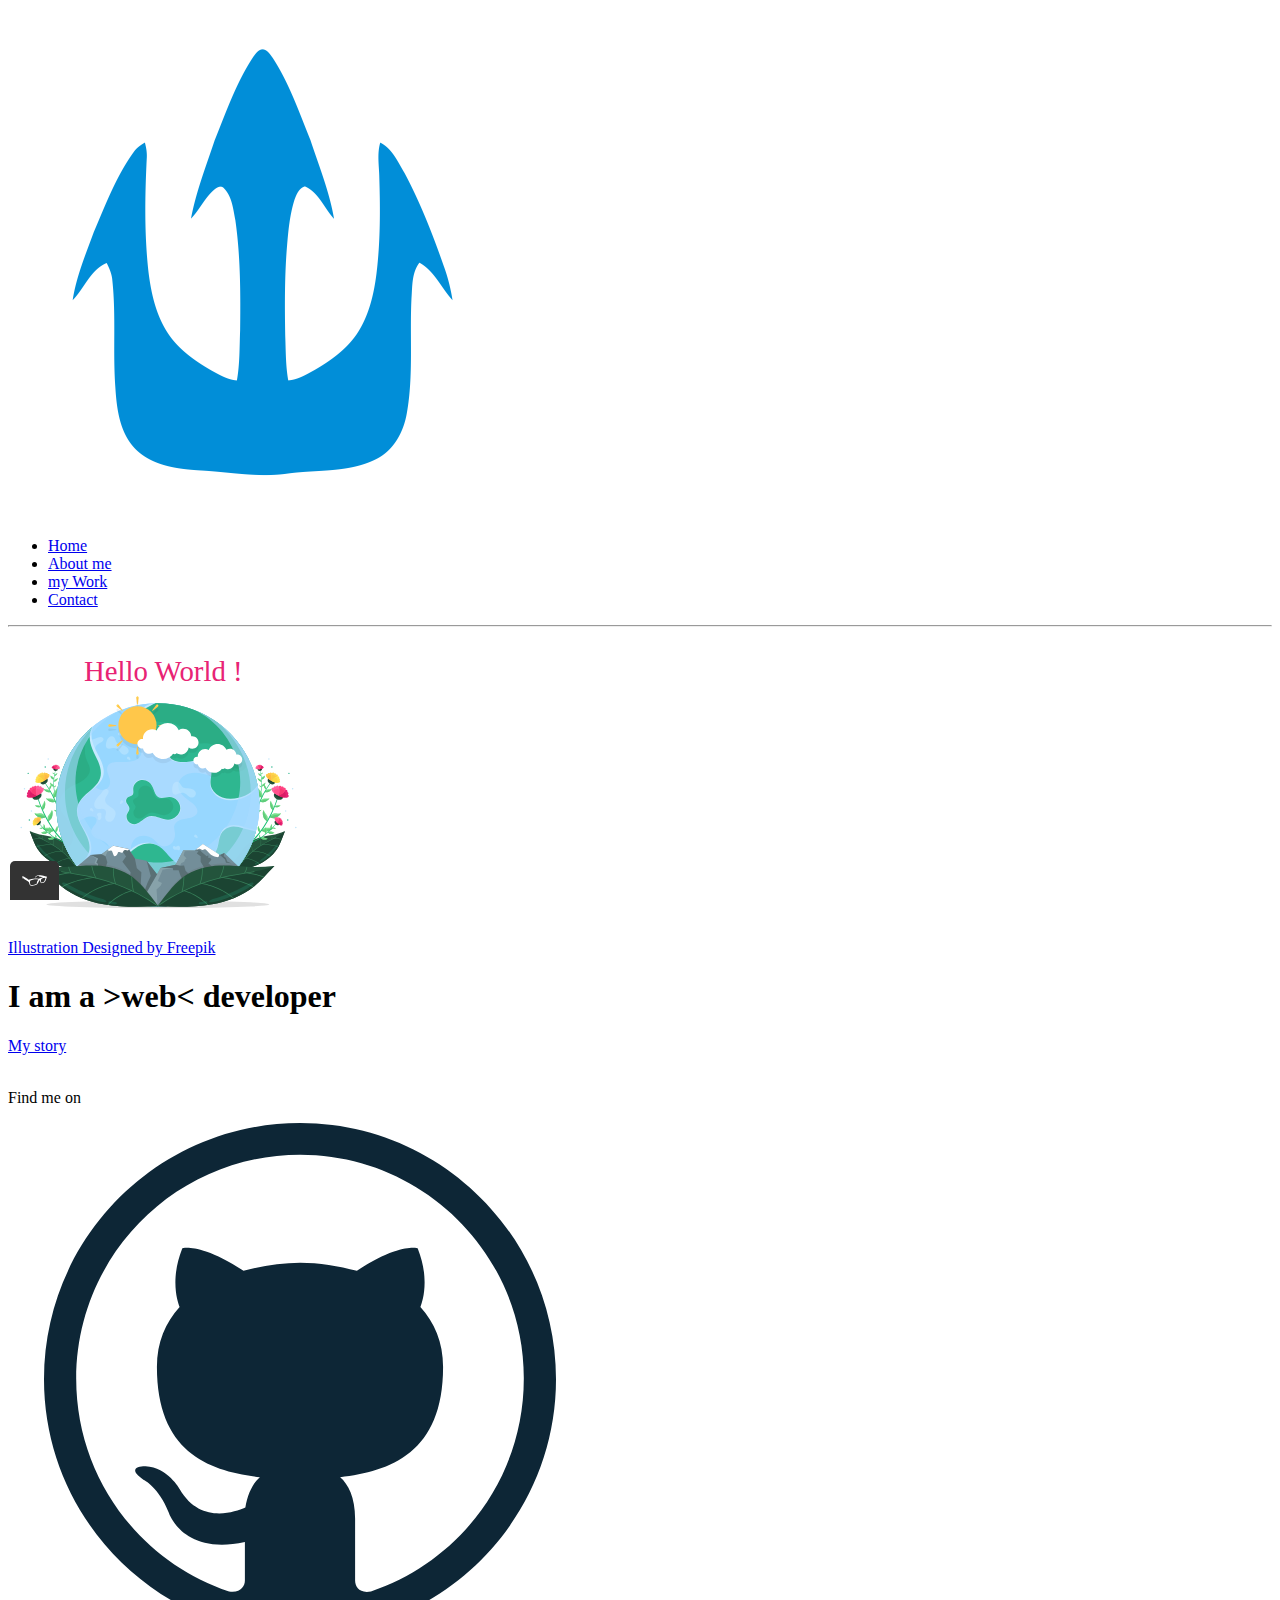
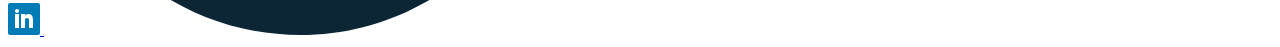
==== index.html @ 32ca52b7 "fixed issue cause by renaming css" ====
<!DOCTYPE html>

<html lang="en">
  <head>
    <meta charset="utf-8" />
    <title>Portfolio Haleh Ghavami</title>

    <meta name="viewport" content="width=device-width, initial-scale=1" />

    <link rel="icon shortcut" href="img/favicon.ico" type="image/x-icon" />

    <link
      rel="stylesheet"
      type="text/css"
      href="https://necolas.github.io/normalize.css/8.0.1/normalize.css"
    />

    <link
      href="https://fonts.googleapis.com/css2?family=Barlow+Semi+Condensed:ital,wght@0,100;0,400;1,100&display=swap"
      rel="stylesheet"
    />

    <link rel="stylesheet" type="text/css" href="css/style.production.css" />
  </head>
  <body>
    <header class="header-container">
      <div class="header-container__item">
        <a href="index.html">
          <img
            class="header-container__logo"
            src="img/avatar.png"
            alt="trident logo"
          />
        </a>
      </div>
      <nav class="header-container__item">
        <ul role="menubar" class="navigation-list">
          <li role="presentation">
            <a
              href="index.html"
              role="menuitem"
              class="navigation-list__item navigation-list__item--active"
              >Home</a
            >
          </li>
          <li role="presentation">
            <a href="about.html" role="menuitem" class="navigation-list__item"
              >About me</a
            >
          </li>
          <li role="presentation">
            <a href="work.html" role="menuitem" class="navigation-list__item"
              >my Work</a
            >
          </li>
          <li role="presentation">
            <a href="contact.html" role="menuitem" class="navigation-list__item"
              >Contact</a
            >
          </li>
        </ul>
      </nav>
    </header>
    <hr />
    <main class="main-home">
      <div id="world-svg"></div>
      <a class="credit" href="http://www.freepik.com" target="_blank"
        >Illustration Designed by Freepik</a
      >

      <h1>I am a <span>&gt;web&lt;</span> developer</h1>
      <a href="about.html#mystory" class="profile__link"> My story </a>
    </main>
    <br />
    <footer class="footer">
      <p class="footer-paragraph">Find me on</p>
      <div class="social-media">
        <a
          class="social-media__icon"
          href="https://www.linkedin.com/in/halehghavami/"
          target="_blank"
        >
          <img
            src="img/iconfinder_square-linkedin_317725.svg"
            alt="linkedin logo"
          />
        </a>

        <a
          class="social-media__icon"
          href="https://github.com/HalehGhavami"
          target="_blank"
        >
          <img src="img/iconfinder_github_291716.svg" alt="GitHub logo" />
        </a>
      </div>
    </footer>

    <script src="js/tota11y.min.js"></script>
    <script src="js/world-svg.js"></script>
  </body>
</html>
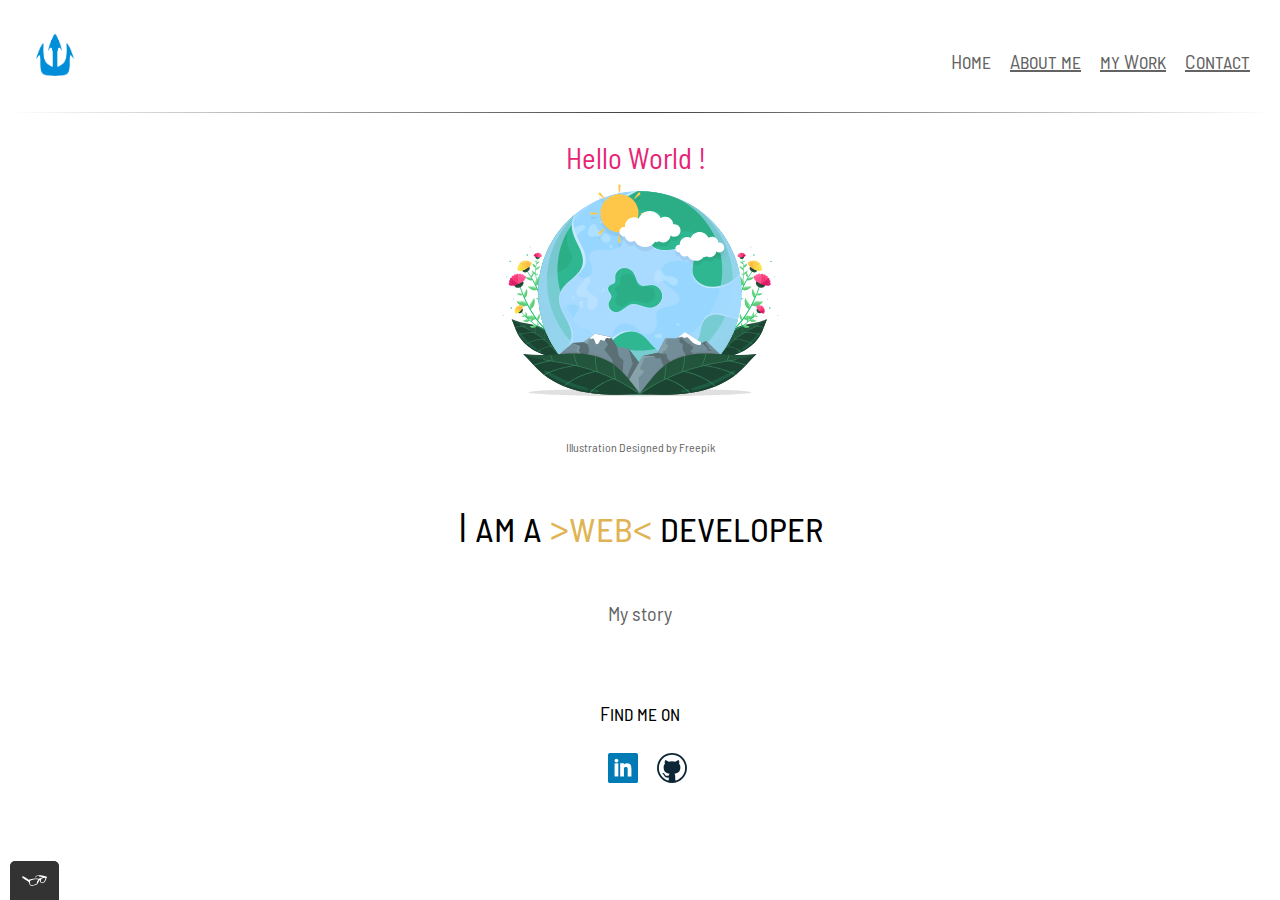
==== commit 35746a65: "returned last naming folder" ====
--- a/index.html
+++ b/index.html
@@ -20,7 +20,7 @@
       rel="stylesheet"
     />
 
-    <link rel="stylesheet" type="text/css" href="css/style.production.css" />
+    <link rel="stylesheet" type="text/css" href="CSS/style.production.css" />
   </head>
   <body>
     <header class="header-container">
--- a/CSS/style.production.css
+++ b/CSS/style.production.css
@@ -0,0 +1,473 @@
+/*
+* Prefixed by https://autoprefixer.github.io
+* PostCSS: v7.0.29,
+* Autoprefixer: v9.7.6
+* Browsers: last 4 version
+*/
+
+* {
+  -webkit-box-sizing: border-box;
+  box-sizing: border-box;
+}
+
+body {
+  font-family: 'Barlow Semi Condensed', sans-serif;
+  font-weight: 400;
+  font-size: 20px;
+  line-height: 2;
+  display: block;
+  margin: 10px;
+}
+
+.main-contact,
+.main-work,
+.main-home {
+  text-align: center;
+}
+
+.header-container {
+  display: -webkit-box;
+  display: -ms-flexbox;
+  display: flex;
+  width: 100%;
+  padding: 20px;
+  font-variant: small-caps;
+}
+
+.header-container__item {
+  -webkit-box-flex: 0;
+  -ms-flex: 0 1 50px;
+  flex: 0 1 50px;
+  display: -webkit-box;
+  display: -ms-flexbox;
+  display: flex;
+  -webkit-box-pack: center;
+  -ms-flex-pack: center;
+  justify-content: center;
+  -webkit-box-align: center;
+  -ms-flex-align: center;
+  align-items: center;
+}
+
+.header-container__item:last-child {
+  -webkit-box-pack: end;
+  -ms-flex-pack: end;
+  justify-content: flex-end;
+  -webkit-box-flex: 1;
+  -ms-flex-positive: 1;
+  flex-grow: 1;
+}
+
+.navigation-list li {
+  display: inline-block;
+  margin-left: 15px;
+}
+
+.header-container__logo {
+  width: 100%;
+  height: auto;
+  max-width: 50px;
+}
+
+.navigation-list {
+  list-style-type: none;
+  margin: 0;
+}
+
+.navigation-list__item--active {
+  text-decoration: none;
+}
+
+hr {
+  margin-top: 0;
+  border: 0;
+  height: 1px;
+  background-image: -webkit-gradient(
+    linear,
+    left top,
+    right top,
+    from(rgba(0, 0, 0, 0)),
+    color-stop(rgba(0, 0, 0, 0.75)),
+    to(rgba(0, 0, 0, 0))
+  );
+  background-image: -o-linear-gradient(
+    left,
+    rgba(0, 0, 0, 0),
+    rgba(0, 0, 0, 0.75),
+    rgba(0, 0, 0, 0)
+  );
+  background-image: linear-gradient(
+    to right,
+    rgba(0, 0, 0, 0),
+    rgba(0, 0, 0, 0.75),
+    rgba(0, 0, 0, 0)
+  );
+}
+
+.profile {
+  max-width: 740px;
+  margin: 0 auto;
+}
+
+.profile__portrait {
+  float: left;
+  width: 100%;
+  margin-top: 100px;
+  max-width: 250px;
+  margin-right: 40px;
+  border-radius: 50%;
+  border: 1px solid #e0b354;
+  -webkit-box-shadow: 0 10px 6px -6px #777;
+  box-shadow: 0 10px 6px -6px #777;
+  text-align: center;
+}
+
+h1 {
+  font-variant: small-caps;
+  font-weight: 400;
+}
+
+h2 {
+  font-variant: small-caps;
+  font-weight: 400;
+}
+
+div.cv-button {
+  display: block;
+  text-align: center;
+}
+
+span {
+  color: #e0b354;
+}
+
+.profile__link {
+  text-decoration: none;
+}
+
+.credit {
+  text-decoration: none;
+  font-size: 12px;
+  display: block;
+}
+
+.main-about li {
+  list-style-type: none;
+}
+
+.footer {
+  clear: both;
+  display: -webkit-box;
+  display: -ms-flexbox;
+  display: flex;
+  -webkit-box-orient: vertical;
+  -webkit-box-direction: normal;
+  -ms-flex-direction: column;
+  flex-direction: column;
+  text-align: center;
+  font-variant: small-caps;
+}
+
+.social-media img {
+  display: inline-block;
+  margin-left: 15px;
+  width: 100%;
+  height: auto;
+  max-width: 30px;
+}
+
+.social-media__icon {
+  text-decoration: none;
+}
+
+a {
+  color: #636363;
+}
+
+a:active {
+  color: #333;
+  text-decoration: none;
+}
+
+a:hover a:focus {
+  cursor: pointer;
+}
+
+.button {
+  display: inline-block;
+  border: none;
+  background-color: #333;
+  color: #808080;
+  padding: 10px;
+  border-radius: 3px;
+  border-bottom: 2px solid rgba(0, 0, 0, 0.3);
+  text-decoration: none;
+  -webkit-transition: 0.2s opacity;
+  -o-transition: 0.2s opacity;
+  transition: 0.2s opacity;
+}
+
+button {
+  border: 1px solid #333;
+  margin: auto;
+  padding: 0;
+  width: 90px;
+  border-radius: 6px;
+}
+
+button[type='submit'] {
+  border: 1px solid #e0b354;
+}
+
+button:hover,
+button:focus,
+.button:hover,
+.button:focus {
+  cursor: pointer;
+  opacity: 0.8;
+}
+
+.button__reset {
+  background-color: #e0b354;
+  color: #333;
+}
+
+thead {
+  background-color: #c0c0c0;
+}
+
+tbody {
+  background-color: #e0e0e0;
+}
+
+td {
+  text-align: center;
+}
+
+form {
+  color: #636363;
+}
+
+form.standard-label {
+  display: -webkit-box;
+  display: -ms-flexbox;
+  display: flex;
+}
+
+label.standard-label {
+  display: block;
+  padding-bottom: 5px;
+  font-size: 16px;
+}
+
+input {
+  border: 1px solid #333;
+  margin: auto;
+  padding: 0;
+  width: 200px;
+  background-color: #e0e0e0;
+  border-radius: 3px;
+}
+
+textarea {
+  border: 1px solid #333;
+  margin: auto;
+  padding: 0;
+  width: 200px;
+  background-color: #e0e0e0;
+  border-radius: 3px;
+}
+
+table {
+  position: relative;
+  margin: auto;
+}
+
+/* start grid fallback */
+.grid__item {
+  display: inline-block;
+  width: 33%;
+}
+
+/* end grid fallback */
+
+@supports (display: grid) {
+  .grid {
+    display: -ms-grid;
+    display: grid;
+    -ms-grid-columns: 1fr 20px 1fr 20px 1fr;
+    grid-template-columns: 1fr 1fr 1fr;
+    grid-gap: 20px;
+    margin: 0;
+  }
+
+  .grid__item {
+    background-color: #c0c0c0;
+    width: auto;
+    min-height: auto;
+    margin: 0;
+    padding: 10px;
+  }
+
+  .grid__item:last-child {
+    -ms-grid-column: 1;
+    -ms-grid-column-span: 3;
+    grid-column: 1 / 4;
+    -ms-grid-row: 2;
+    -ms-grid-row-span: 1;
+    grid-row: 2 / 3;
+  }
+
+  .grid__item h2 {
+    font-variant: none;
+  }
+}
+
+@media all and (max-width: 500px) {
+  .grid {
+    -ms-grid-columns: 1fr;
+    grid-template-columns: 1fr;
+  }
+}
+
+@media all and (min-width: 500px) and (max-width: 750px) {
+  .grid {
+    -ms-grid-columns: 1fr 20px 1fr;
+    grid-template-columns: 1fr 1fr;
+  }
+}
+
+@media all and (max-width: 750px) {
+  .grid {
+    grid-gap: 10px;
+  }
+
+  .grid__item :last-child {
+    grid-column: auto / auto;
+    grid-row: auto / auto;
+  }
+
+  h1 {
+    font-size: 22px;
+  }
+}
+
+@-webkit-keyframes color-change {
+  0% {
+    fill: #ffc74a;
+  }
+
+  50% {
+    fill: #fcffad;
+  }
+
+  100% {
+    fill: #f76414;
+  }
+}
+
+@keyframes color-change {
+  0% {
+    fill: #ffc74a;
+  }
+
+  50% {
+    fill: #fcffad;
+  }
+
+  100% {
+    fill: #f76414;
+  }
+}
+
+.sun {
+  -webkit-animation: 4s color-change infinite alternate linear;
+  animation: 4s color-change infinite alternate linear;
+}
+
+@-webkit-keyframes cloud-move {
+  from {
+    -webkit-transform: translate(-7em, 50px);
+    transform: translate(-7em, 50px);
+  }
+
+  to {
+    -webkit-transform: translate(80px, -1em);
+    transform: translate(80px, -1em);
+  }
+}
+
+@keyframes cloud-move {
+  from {
+    -webkit-transform: translate(-7em, 50px);
+    transform: translate(-7em, 50px);
+  }
+
+  to {
+    -webkit-transform: translate(80px, -1em);
+    transform: translate(80px, -1em);
+  }
+}
+
+@-webkit-keyframes cloud-move-reverse {
+  from {
+    -webkit-transform: translate(-5em, 80px);
+    transform: translate(-5em, 80px);
+  }
+
+  to {
+    -webkit-transform: translate(100px, 50px);
+    transform: translate(100px, 50px);
+  }
+}
+
+@keyframes cloud-move-reverse {
+  from {
+    -webkit-transform: translate(-5em, 80px);
+    transform: translate(-5em, 80px);
+  }
+
+  to {
+    -webkit-transform: translate(100px, 50px);
+    transform: translate(100px, 50px);
+  }
+}
+
+.cloud-back {
+  -webkit-animation: 10s cloud-move infinite alternate linear;
+  animation: 10s cloud-move infinite alternate linear;
+}
+
+.cloud-front {
+  -webkit-animation: 15s cloud-move-reverse infinite alternate linear;
+  animation: 15s cloud-move-reverse infinite alternate linear;
+}
+
+@-webkit-keyframes hello {
+  0% {
+    -webkit-filter: hue-rotate(0);
+    filter: hue-rotate(0);
+  }
+
+  100% {
+    -webkit-filter: hue-rotate(-360deg);
+    filter: hue-rotate(-360deg);
+  }
+}
+
+@keyframes hello {
+  0% {
+    -webkit-filter: hue-rotate(0);
+    filter: hue-rotate(0);
+  }
+
+  100% {
+    -webkit-filter: hue-rotate(-360deg);
+    filter: hue-rotate(-360deg);
+  }
+}
+
+.hello {
+  -webkit-animation: hello 6s linear infinite;
+  animation: hello 6s linear infinite;
+}
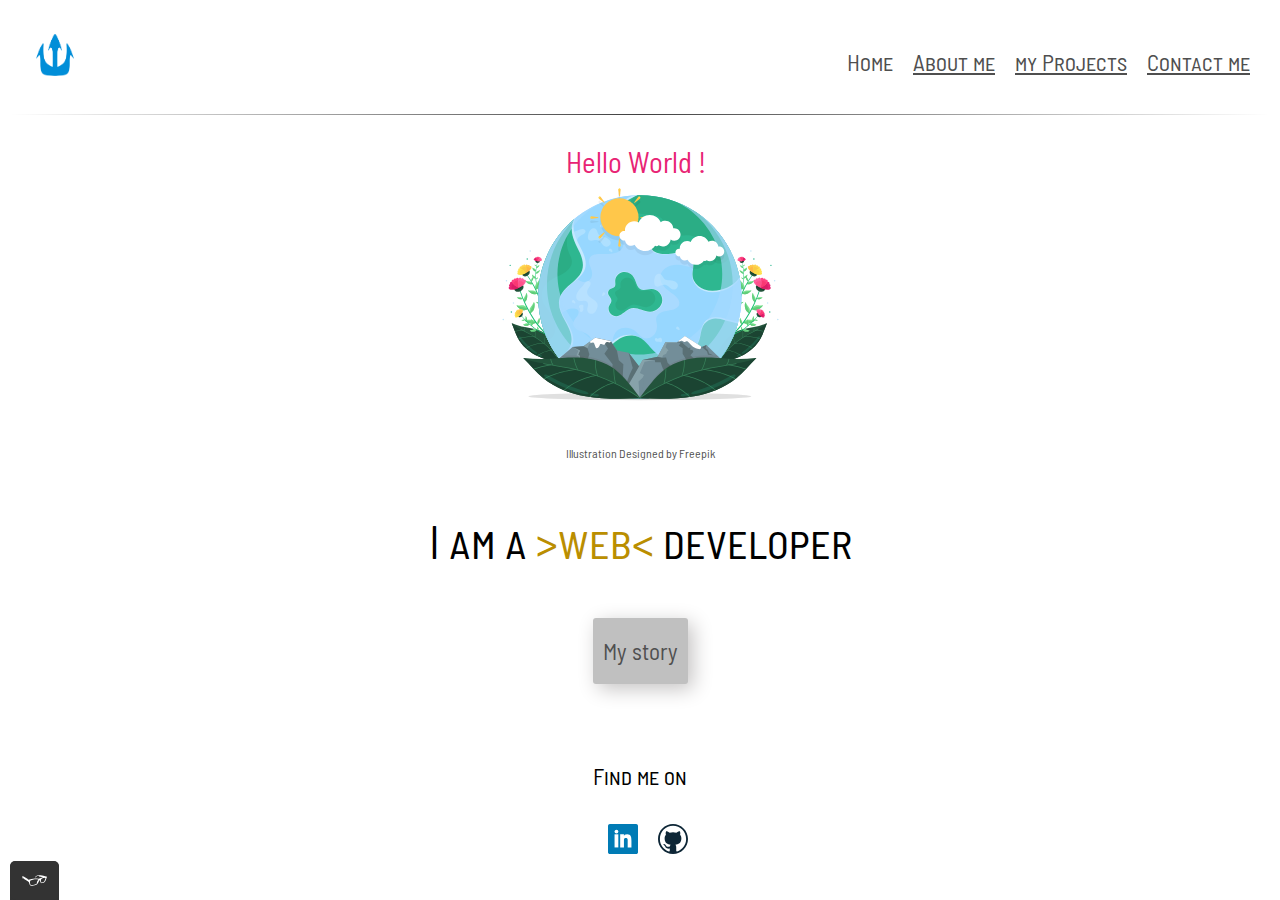
==== commit deb42659: "updated" ====
--- a/index.html
+++ b/index.html
@@ -22,6 +22,7 @@
 
     <link rel="stylesheet" type="text/css" href="CSS/style.production.css" />
   </head>
+
   <body>
     <header class="header-container">
       <div class="header-container__item">
@@ -50,12 +51,12 @@
           </li>
           <li role="presentation">
             <a href="work.html" role="menuitem" class="navigation-list__item"
-              >my Work</a
+              >my Projects</a
             >
           </li>
           <li role="presentation">
             <a href="contact.html" role="menuitem" class="navigation-list__item"
-              >Contact</a
+              >Contact me</a
             >
           </li>
         </ul>
@@ -69,7 +70,10 @@
       >
 
       <h1>I am a <span>&gt;web&lt;</span> developer</h1>
-      <a href="about.html#mystory" class="profile__link"> My story </a>
+
+      <div class="cv-button">
+        <a href="about.html#mystory" class="profile__link, button">My story</a>
+      </div>
     </main>
     <br />
     <footer class="footer">
--- a/CSS/style.production.css
+++ b/CSS/style.production.css
@@ -13,7 +13,7 @@
 body {
   font-family: 'Barlow Semi Condensed', sans-serif;
   font-weight: 400;
-  font-size: 20px;
+  font-size: 23px;
   line-height: 2;
   display: block;
   margin: 10px;
@@ -21,7 +21,8 @@
 
 .main-contact,
 .main-work,
-.main-home {
+.main-home,
+.main-about {
   text-align: center;
 }
 
@@ -110,11 +111,8 @@
 }
 
 .profile__portrait {
-  float: left;
   width: 100%;
-  margin-top: 100px;
   max-width: 250px;
-  margin-right: 40px;
   border-radius: 50%;
   border: 1px solid #e0b354;
   -webkit-box-shadow: 0 10px 6px -6px #777;
@@ -138,7 +136,7 @@
 }
 
 span {
-  color: #e0b354;
+  color: #ba8e00;
 }
 
 .profile__link {
@@ -181,7 +179,7 @@
 }
 
 a {
-  color: #636363;
+  color: #4f4f4f;
 }
 
 a:active {
@@ -196,15 +194,14 @@
 .button {
   display: inline-block;
   border: none;
-  background-color: #333;
-  color: #808080;
+  background-color: #c0c0c0;
   padding: 10px;
   border-radius: 3px;
-  border-bottom: 2px solid rgba(0, 0, 0, 0.3);
   text-decoration: none;
   -webkit-transition: 0.2s opacity;
   -o-transition: 0.2s opacity;
   transition: 0.2s opacity;
+  box-shadow: 5px 5px 20px rgb(197 195 195);
 }
 
 button {
@@ -286,7 +283,6 @@
 /* start grid fallback */
 .grid__item {
   display: inline-block;
-  width: 33%;
 }
 
 /* end grid fallback */
@@ -303,20 +299,20 @@
 
   .grid__item {
     background-color: #c0c0c0;
-    width: auto;
     min-height: auto;
-    margin: 0;
+    margin: 10px;
     padding: 10px;
-  }
-
-  .grid__item:last-child {
+    box-shadow: 5px 5px 20px rgb(197 195 195);
+  }
+
+  /* .grid__item:last-child {
     -ms-grid-column: 1;
     -ms-grid-column-span: 3;
     grid-column: 1 / 4;
     -ms-grid-row: 2;
     -ms-grid-row-span: 1;
     grid-row: 2 / 3;
-  }
+  } */
 
   .grid__item h2 {
     font-variant: none;
@@ -342,10 +338,10 @@
     grid-gap: 10px;
   }
 
-  .grid__item :last-child {
+  /* .grid__item :last-child {
     grid-column: auto / auto;
     grid-row: auto / auto;
-  }
+  } */
 
   h1 {
     font-size: 22px;
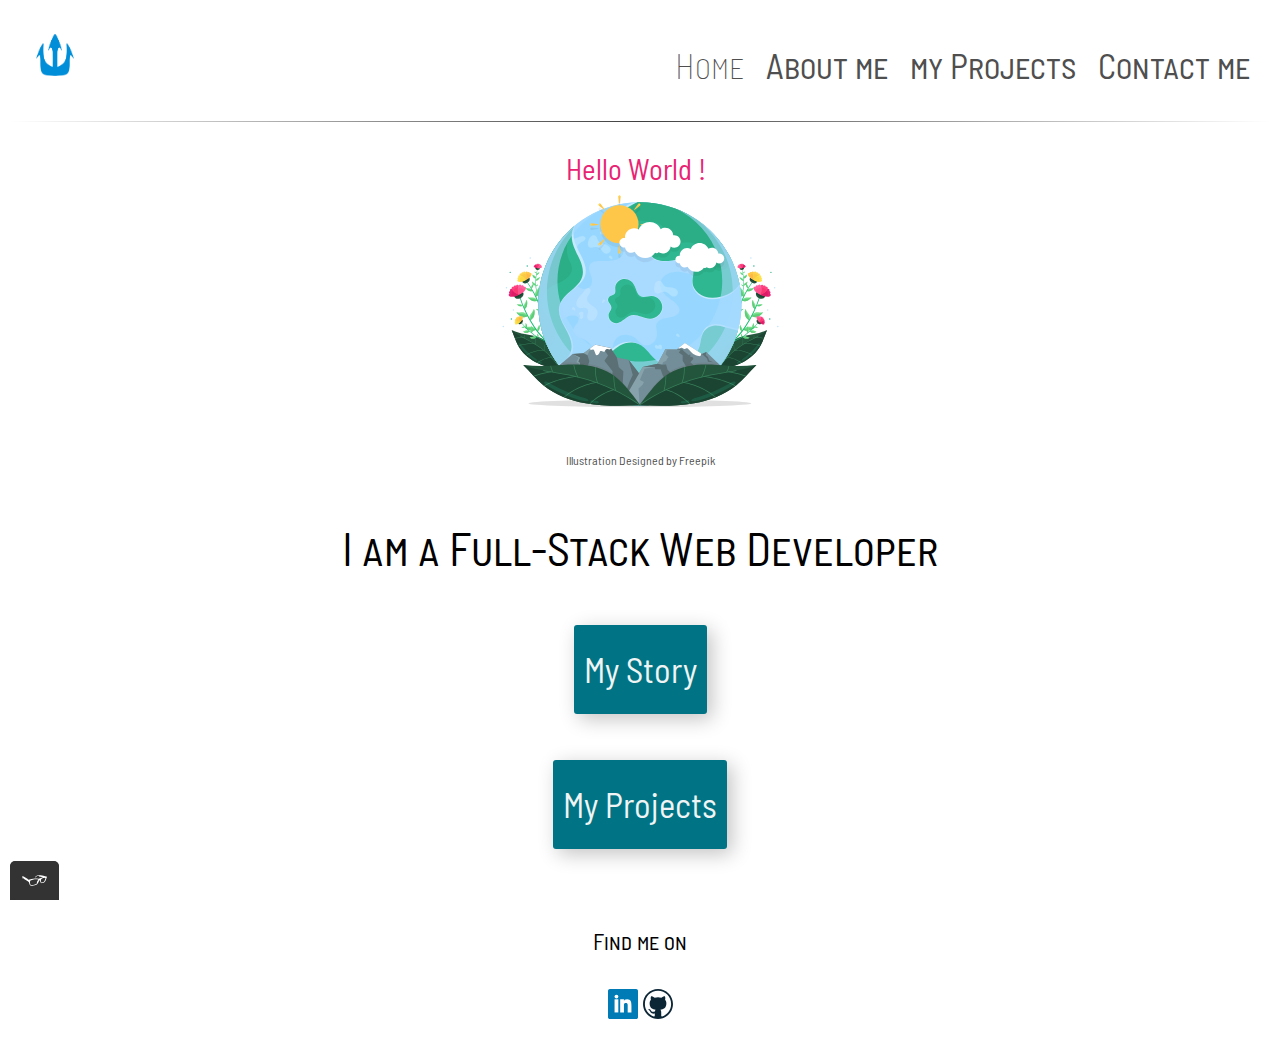
==== commit 84798022: "updated my projects and styles" ====
--- a/index.html
+++ b/index.html
@@ -69,10 +69,19 @@
         >Illustration Designed by Freepik</a
       >
 
-      <h1>I am a <span>&gt;web&lt;</span> developer</h1>
-
-      <div class="cv-button">
-        <a href="about.html#mystory" class="profile__link, button">My story</a>
+      <h1>I am a Full-Stack Web Developer</h1>
+      <div>
+        <div class="cv-button">
+          <a href="about.html#mystory" class="profile__link, button"
+            >My Story</a
+          >
+        </div>
+        <br />
+        <div class="cv-button">
+          <a href="work.html#myprojects" class="profile__link, button"
+            >My Projects</a
+          >
+        </div>
       </div>
     </main>
     <br />
--- a/CSS/style.production.css
+++ b/CSS/style.production.css
@@ -33,6 +33,7 @@
   width: 100%;
   padding: 20px;
   font-variant: small-caps;
+  font-size: 1.5em;
 }
 
 .header-container__item {
@@ -76,7 +77,12 @@
 }
 
 .navigation-list__item--active {
-  text-decoration: none;
+  font-weight: lighter;
+}
+
+.navigation-list__item:hover {
+  color: #007484;
+  font-weight: 800;
 }
 
 hr {
@@ -114,7 +120,7 @@
   width: 100%;
   max-width: 250px;
   border-radius: 50%;
-  border: 1px solid #e0b354;
+  border: 1px solid #007484;
   -webkit-box-shadow: 0 10px 6px -6px #777;
   box-shadow: 0 10px 6px -6px #777;
   text-align: center;
@@ -136,7 +142,33 @@
 }
 
 span {
-  color: #ba8e00;
+  color: #007484;
+
+  font-weight: 800;
+}
+
+span:hover {
+  font-weight: normal;
+}
+
+.skills {
+  color: #f1f4f5;
+  font-weight: 800;
+}
+
+.skills:hover {
+  font-weight: normal;
+  color: #007484;
+}
+
+.project-title {
+  color: #007484;
+
+  font-weight: 800;
+}
+
+.project-title:hover {
+  font-weight: normal;
 }
 
 .profile__link {
@@ -168,7 +200,6 @@
 
 .social-media img {
   display: inline-block;
-  margin-left: 15px;
   width: 100%;
   height: auto;
   max-width: 30px;
@@ -180,11 +211,11 @@
 
 a {
   color: #4f4f4f;
+  text-decoration: none;
 }
 
 a:active {
   color: #333;
-  text-decoration: none;
 }
 
 a:hover a:focus {
@@ -194,7 +225,7 @@
 .button {
   display: inline-block;
   border: none;
-  background-color: #c0c0c0;
+  background-color: #007484;
   padding: 10px;
   border-radius: 3px;
   text-decoration: none;
@@ -202,6 +233,8 @@
   -o-transition: 0.2s opacity;
   transition: 0.2s opacity;
   box-shadow: 5px 5px 20px rgb(197 195 195);
+  font-size: 1.5em;
+  color: #f1f4f5;
 }
 
 button {
@@ -212,21 +245,12 @@
   border-radius: 6px;
 }
 
-button[type='submit'] {
-  border: 1px solid #e0b354;
-}
-
 button:hover,
 button:focus,
 .button:hover,
 .button:focus {
   cursor: pointer;
   opacity: 0.8;
-}
-
-.button__reset {
-  background-color: #e0b354;
-  color: #333;
 }
 
 thead {
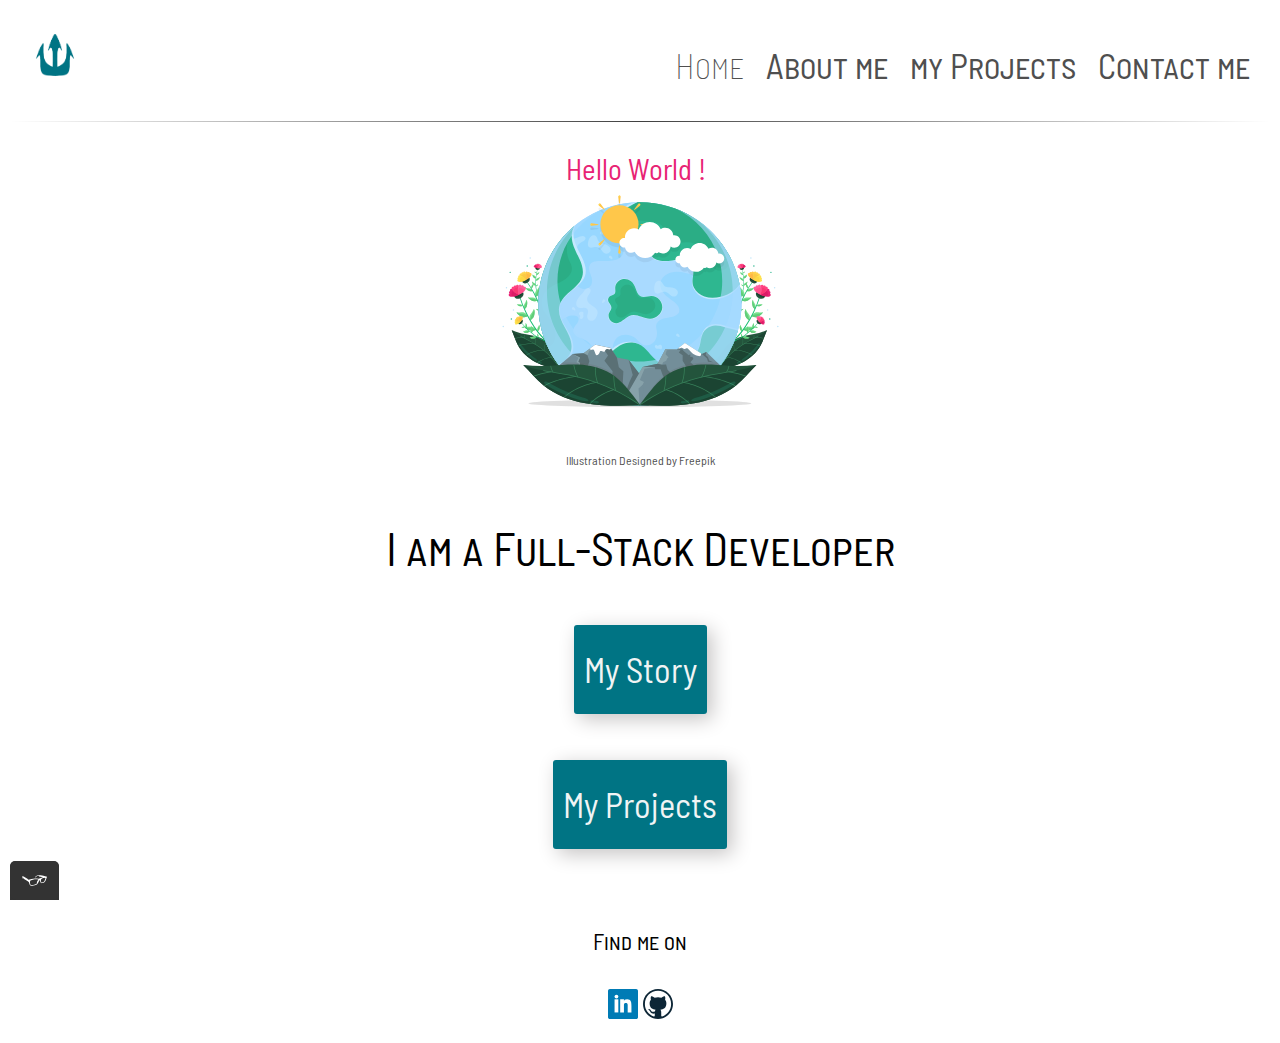
==== commit dbfef90e: "updated angular project" ====
--- a/index.html
+++ b/index.html
@@ -69,7 +69,7 @@
         >Illustration Designed by Freepik</a
       >
 
-      <h1>I am a Full-Stack Web Developer</h1>
+      <h1>I am a Full-Stack Developer</h1>
       <div>
         <div class="cv-button">
           <a href="about.html#mystory" class="profile__link, button"
--- a/CSS/style.production.css
+++ b/CSS/style.production.css
@@ -24,6 +24,10 @@
 .main-home,
 .main-about {
   text-align: center;
+}
+
+.main-contact a:hover {
+  color: #007484;
 }
 
 .header-container {
@@ -116,6 +120,11 @@
   margin: 0 auto;
 }
 
+.profile:hover {
+  transition: 0.4s;
+  color: rgba(0, 0, 0, 0.3);
+}
+
 .profile__portrait {
   width: 100%;
   max-width: 250px;
@@ -129,6 +138,7 @@
 h1 {
   font-variant: small-caps;
   font-weight: 400;
+  color: #000 !important;
 }
 
 h2 {
@@ -147,28 +157,15 @@
   font-weight: 800;
 }
 
-span:hover {
-  font-weight: normal;
-}
-
 .skills {
-  color: #f1f4f5;
+  color: #007484;
   font-weight: 800;
-}
-
-.skills:hover {
-  font-weight: normal;
-  color: #007484;
 }
 
 .project-title {
   color: #007484;
 
   font-weight: 800;
-}
-
-.project-title:hover {
-  font-weight: normal;
 }
 
 .profile__link {
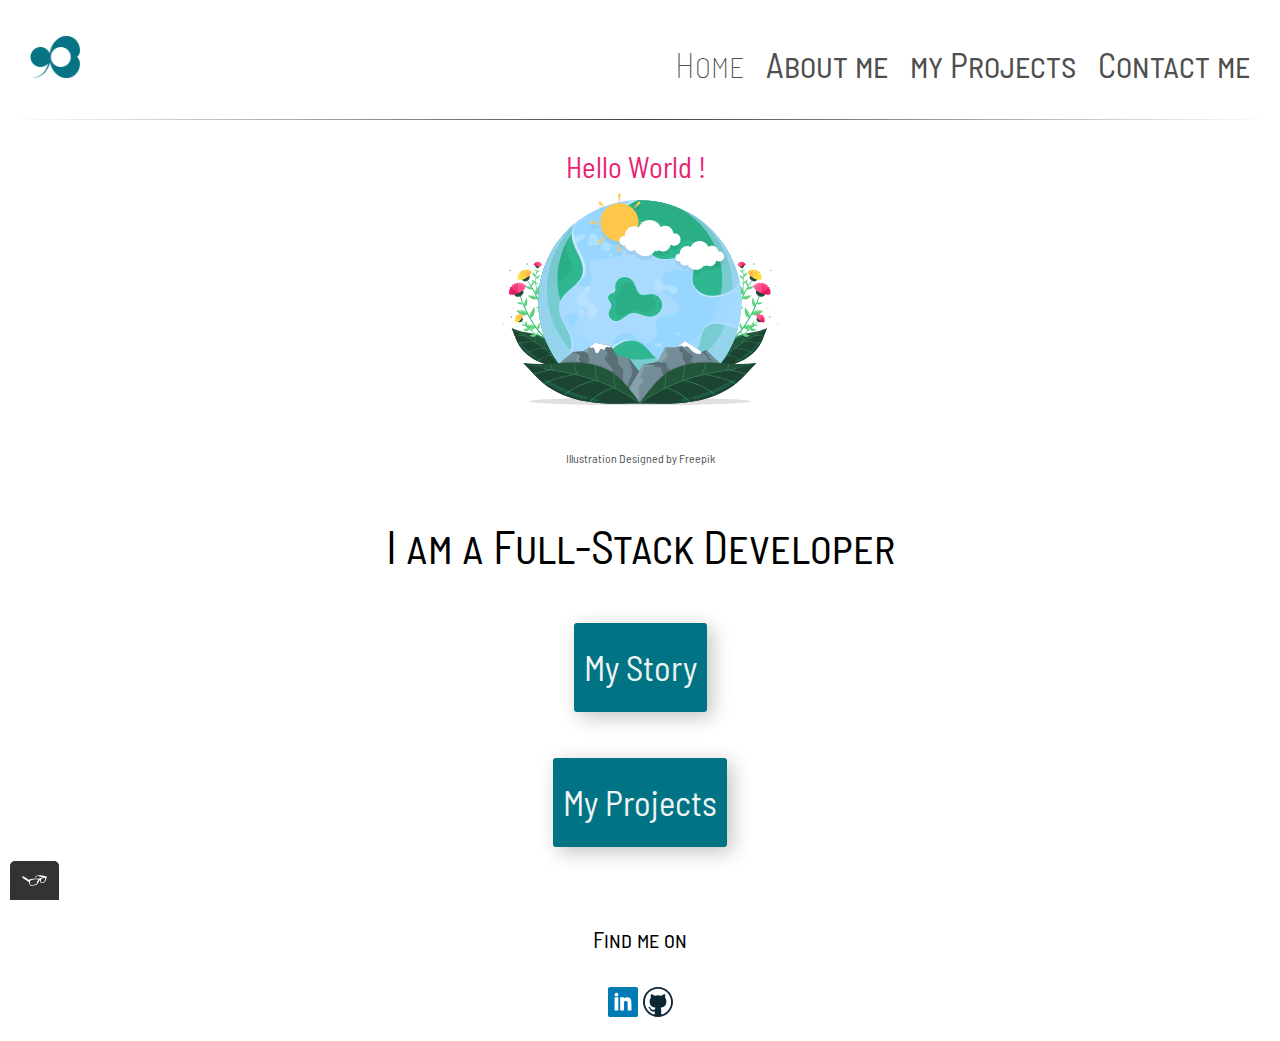
==== commit 92f2c82f: "updated resume-about me" ====
--- a/index.html
+++ b/index.html
@@ -30,7 +30,7 @@
           <img
             class="header-container__logo"
             src="img/avatar.png"
-            alt="trident logo"
+            alt="tesla logo"
           />
         </a>
       </div>
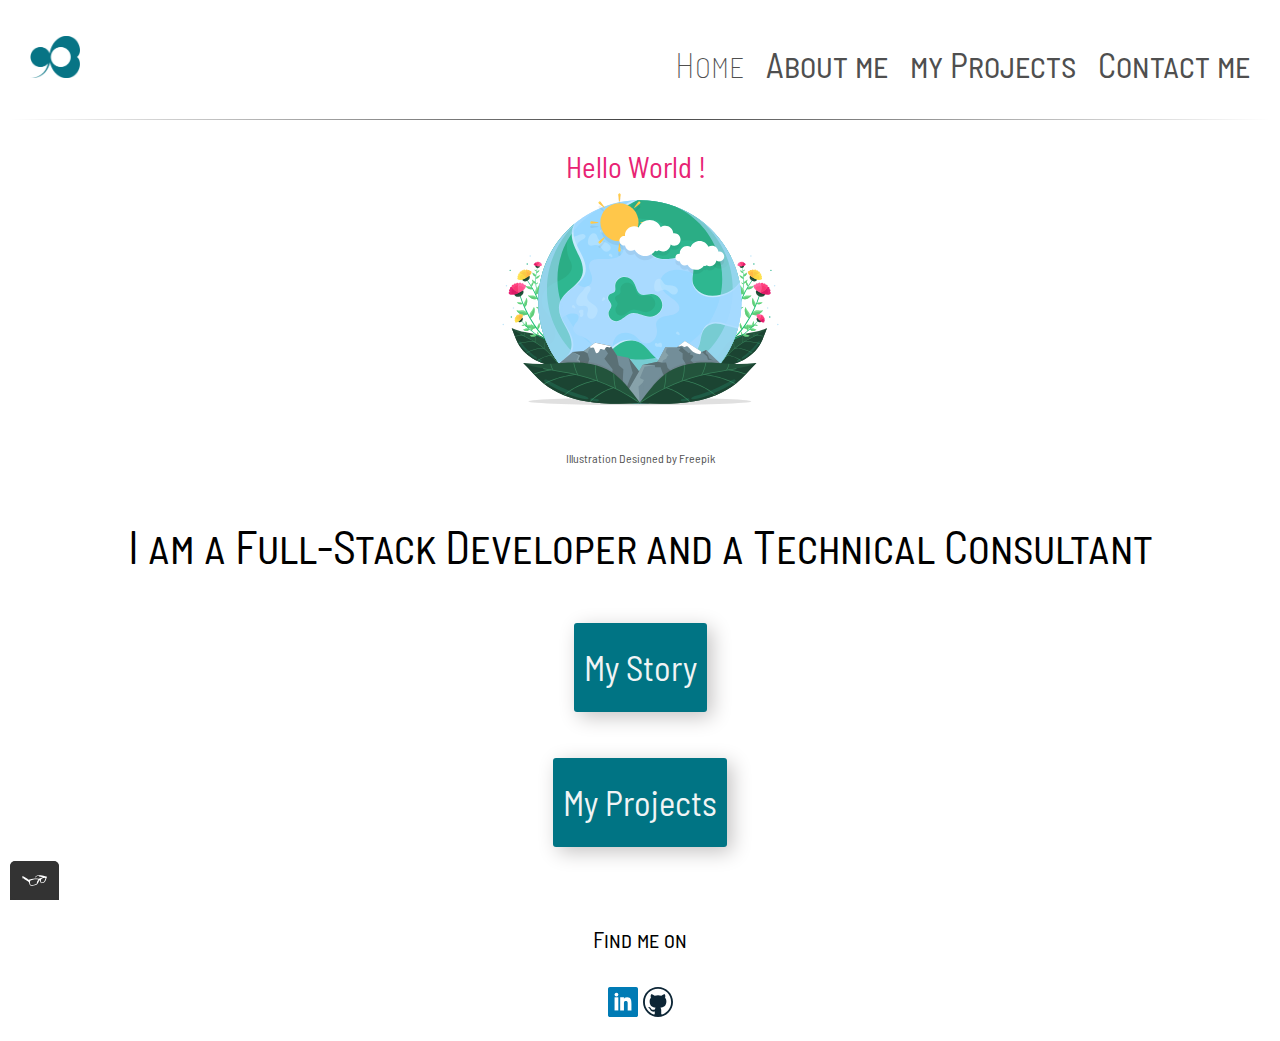
==== commit a14d85c0: "updated linkedIn URL and About mE" ====
--- a/index.html
+++ b/index.html
@@ -69,7 +69,7 @@
         >Illustration Designed by Freepik</a
       >
 
-      <h1>I am a Full-Stack Developer</h1>
+      <h1>I am a Full-Stack Developer and a Technical Consultant</h1>
       <div>
         <div class="cv-button">
           <a href="about.html#mystory" class="profile__link, button"
@@ -90,7 +90,7 @@
       <div class="social-media">
         <a
           class="social-media__icon"
-          href="https://www.linkedin.com/in/halehghavami/"
+          href="https://www.linkedin.com/in/nafasghavami/"
           target="_blank"
         >
           <img
